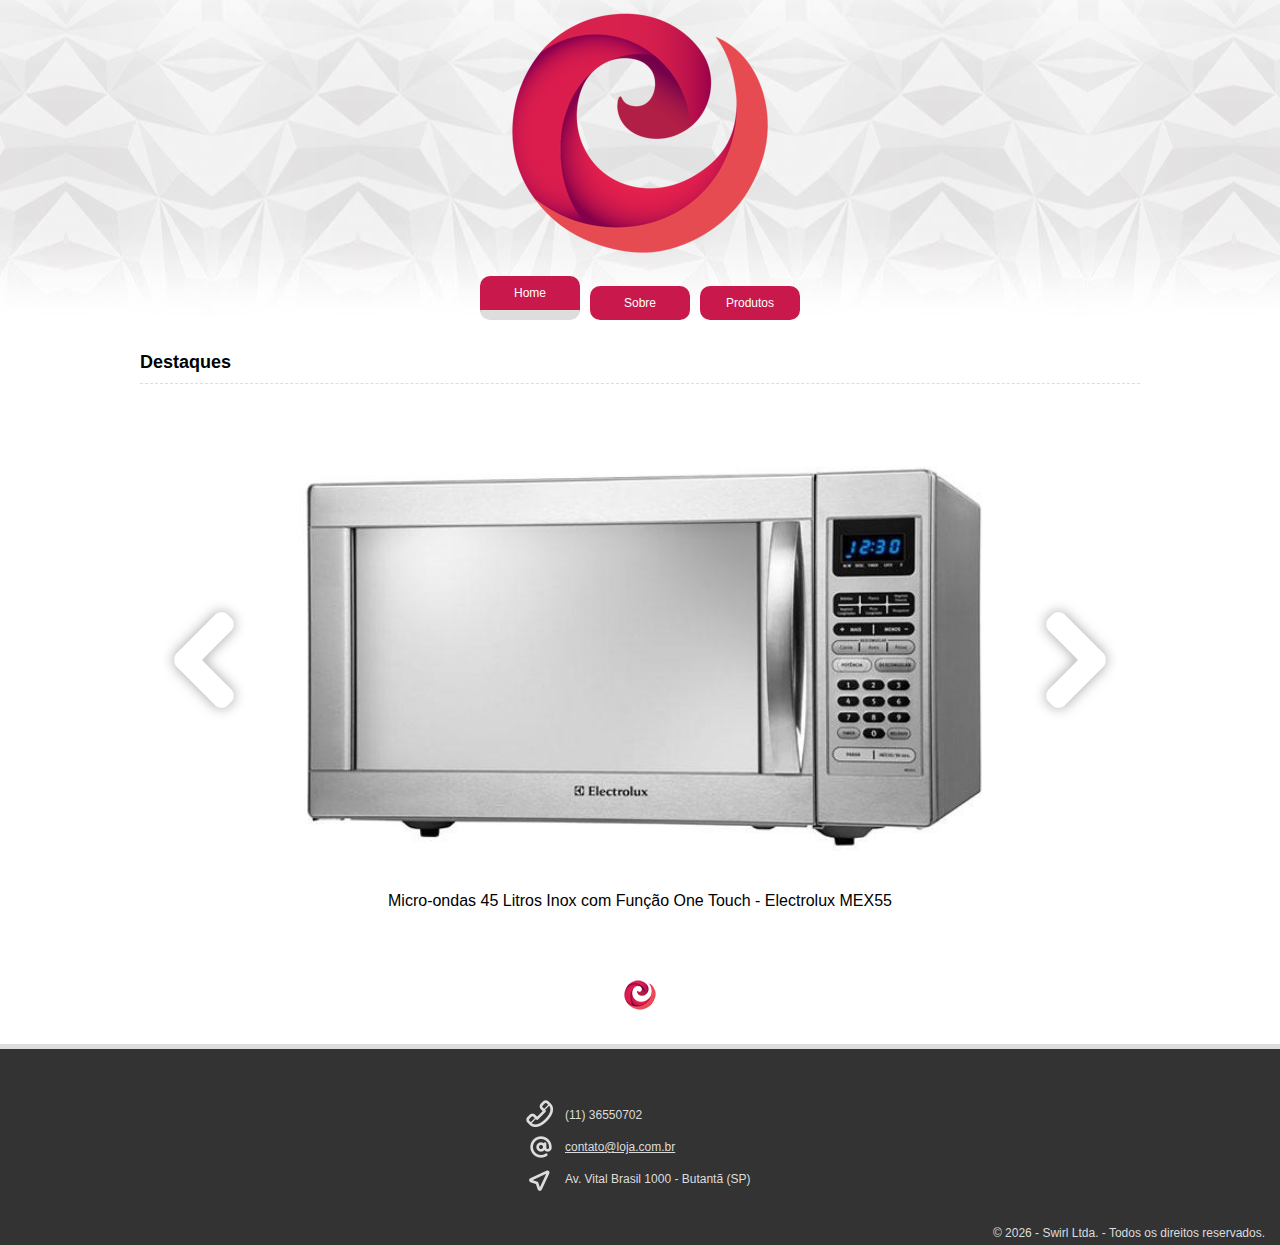
==== index.html @ d08aaf3e "Subir projeto no github." ====
<!DOCTYPE html>
<html lang="pt">
<head>
    <meta charset="UTF-8">
    <title>Home - Swirl Microondas</title>
    <link rel="stylesheet" type="text/css" href="./css/generic.css">
    <link rel="stylesheet" type="text/css" href="./css/header.css">
    <link rel="stylesheet" type="text/css" href="./css/footer.css">
    <link rel="stylesheet" type="text/css" href="./css/slider.css">
</head>
<body>
    <header>
        <div class="logo"></div>
        <nav>
            <ul>
                <li><a href="index.html" class="current">Home</a></li>
                <li><a href="about.html">Sobre</a></li>
                <li><a href="products.html">Produtos</a></li>
            </ul>
        </nav>
    </header>

    <article class="delimiter">
        <section class="slider">
            <h1>Destaques</h1>
            <div id="slider">
                <div class="product">
                    <img width="700" alt="Product Image">

                    <div class="arrow left">
                        <div class="node"></div>
                    </div>
                    <div class="arrow right">
                        <div class="node"></div>
                    </div>
                    <div class="title"></div>
                </div>
            </div>
        </section>
    </article>

    <footer>
        <div class="logo"></div>
        <div class="delimiter">
            <ul>
                <li class="icon phone">(11) 36550702</li>
                <li class="icon email">
                    <a href="mailto:contato@loja.com.br">
                        contato@loja.com.br
                    </a>
                </li>
                <li class="icon address">Av. Vital Brasil 1000 - Butantã (SP)</li>
            </ul>
        </div>
        <div class="copyright">
            © <script type="text/javascript">
                document.write(new Date().getFullYear());
            </script>
             - Swirl Ltda.
             - Todos os direitos reservados.
        </div>
    </footer>
</body>

<script type="text/javascript" src="./js/lib/jquery-2.1.4.min.js"></script>
<script type="text/javascript" src="./js/Slider.js"></script>
<script type="text/javascript" src="./js/productList.js"></script>
<script type="text/javascript" src="./js/index.js"></script>
</html>
---- css/generic.css ----
body {
    margin: 0;
    padding: 0;
    font-family: Arial, Verdana;
    font-size: 12px;
}

.delimiter {
    margin-left: auto;
    margin-right: auto;
    overflow: hidden;
    width: 1000px;
}

article {
    margin-top: 20px;
}

article h1 {
    border-bottom: 1px dashed #ddd;
    padding-bottom: 10px;
    font-size: 18px;
}
---- css/header.css ----
header {
    background: url('../images/background-pattern.jpg') -80px;
    height: 320px;
    overflow: hidden;
    background-color: #fff;
    position: relative;
}

.logo {
    width: 265px;
    height: 265px;
    background: url('../images/logo.png');
    display: inline-block;
    position: absolute;
    left: 50%;
    top: 0;
    margin-left: -132.5px;
}

nav {
    position: absolute;
    bottom: -10px;
    left: 50%;
    margin-left: -160px;
    width: 320px;
}

nav ul {
    /*overflow: hidden;*/
    margin: 0;
    padding: 0;
}

nav ul a {
    text-decoration: none;
    color: #fff;
}

nav ul li {
    list-style: none;
}

nav ul li:first-child a {
    margin-left: 0;
}

nav ul li a {
    float: left;
    background: #c9194c;
    padding: 10px 0;
    width: 100px;
    text-align: center;
    border-radius: 10px;
    margin-left: 10px;
    cursor: pointer;
}

nav ul li a:hover {
    background: #db1d4d;
}

nav ul li a.current {
    border-bottom: 10px solid #ddd;
    position: relative;
    top: -10px;
}
---- css/footer.css ----
footer {
    background: #333;
    color: #ddd;
    position: relative;
    margin-top: 120px;
    border-top: 5px solid #ddd;
}

footer a {
    color: #ddd;
}

footer .logo {
    background: url('../images/logo-32.png');
    width: 32px;
    height: 32px;
    position: absolute;
    left: 50%;
    top: -70px;
    margin-left: -16px;
}

footer .delimiter {
    padding: 50px;
}

footer .delimiter ul {
    padding: 0;
    margin: 0 auto;
    width: 230px;
}

footer .delimiter ul li {
    list-style: none;
    line-height: 32px;
    position: relative;
    padding-left: 40px;
}

footer .delimiter ul li.icon:before {
    content: '';
    width: 32px;
    height: 32px;
    position: absolute;
    left: 0;
    top: 0;
}

footer .delimiter ul li.phone:before {
    background: url('../images/icon-phone-32.png');
}

footer .delimiter ul li.email:before {
    background: url('../images/icon-email-32.png');
}

footer .delimiter ul li.address:before {
    background: url('../images/icon-address-32.png');
}

footer .copyright {
    position: absolute;
    right: 15px;
    bottom: 5px;
}
---- css/slider.css ----
.slider {
    position: relative;
}

.slider .product {
    position: relative;
    text-align: center;
}

.slider .product .arrow {
    position: absolute;
    top: 0;
    background: rgba(0, 0, 0, 0);
    width: 128px;
    height: 100%;
    cursor: pointer;
    -webkit-transition: background .3s;
    transition: background .3s;
}

.slider .product .arrow.left {
    left: 0;
    border-top-right-radius: 15px;
    border-bottom-right-radius: 15px;
}

.slider .product .arrow.right {
    right: 0;
    border-top-left-radius: 15px;
    border-bottom-left-radius: 15px;
}

.slider .product .arrow.left:hover,
.slider .product .arrow.right:hover {
    background: rgba(0, 0, 0, 0.3);
}

.slider .product .arrow .node {
    width: 128px;
    height: 128px;
    position: absolute;
    left: 50%;
    top: 50%;
    margin-left: -64px;
    margin-top: -64px;
    cursor: pointer;
}

.slider .product .arrow.left .node {
    background: url('../images/arrow-left.png');
}

.slider .product .arrow.right .node {
    background: url('../images/arrow-right.png');
}

.slider .product .title {
    position: absolute;
    width: 740px;
    left: 50%;
    bottom: 0;
    margin-left: -370px;
    font-size: 16px;
    line-height: 16px;
    text-align: center;
    padding: 15px 0;
}
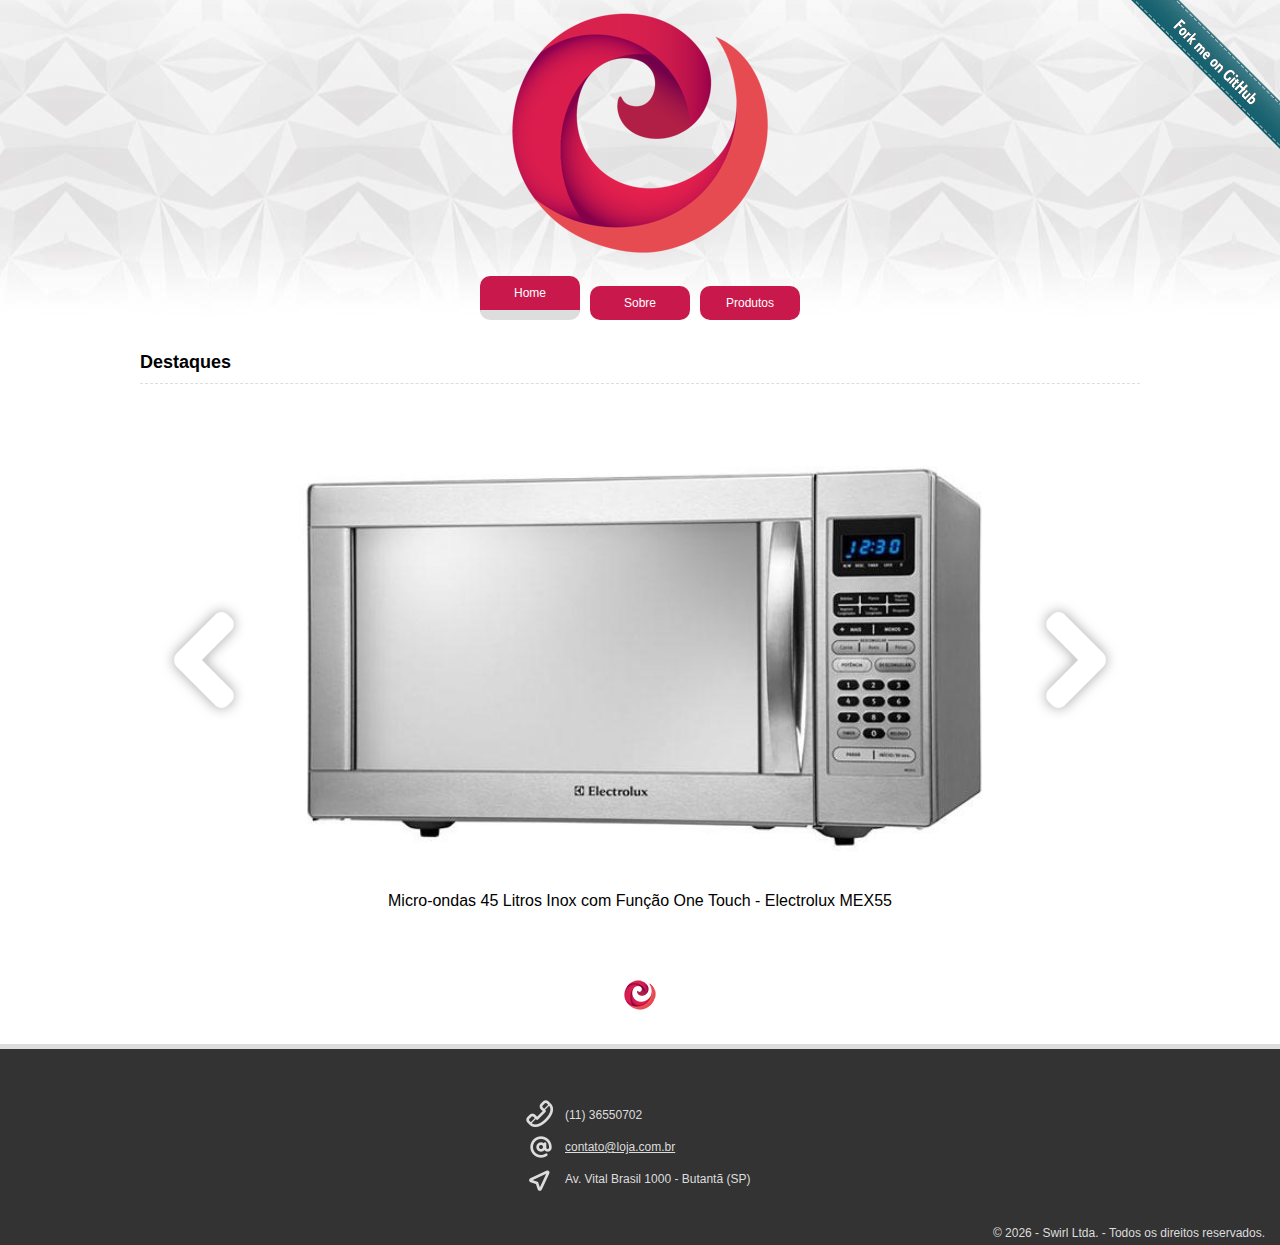
==== commit 2c859412: "Adding pages." ====
--- a/index.html
+++ b/index.html
@@ -11,6 +11,10 @@
 <body>
     <header>
         <div class="logo"></div>
+        <a class="fork"
+           href="https://github.com/gabrielrtakeda/swirl.dev"
+           target="_blank"
+        ></a>
         <nav>
             <ul>
                 <li><a href="index.html" class="current">Home</a></li>
--- a/css/generic.css
+++ b/css/generic.css
@@ -21,3 +21,7 @@
     padding-bottom: 10px;
     font-size: 18px;
 }
+
+body + object {
+    display: none;
+}
--- a/css/header.css
+++ b/css/header.css
@@ -15,6 +15,16 @@
     left: 50%;
     top: 0;
     margin-left: -132.5px;
+}
+
+.fork {
+    width: 150px;
+    height: 150px;
+    background: url('../images/fork-me.png');
+    background-size: 150px;
+    position: absolute;
+    right: 0;
+    top: 0;
 }
 
 nav {
